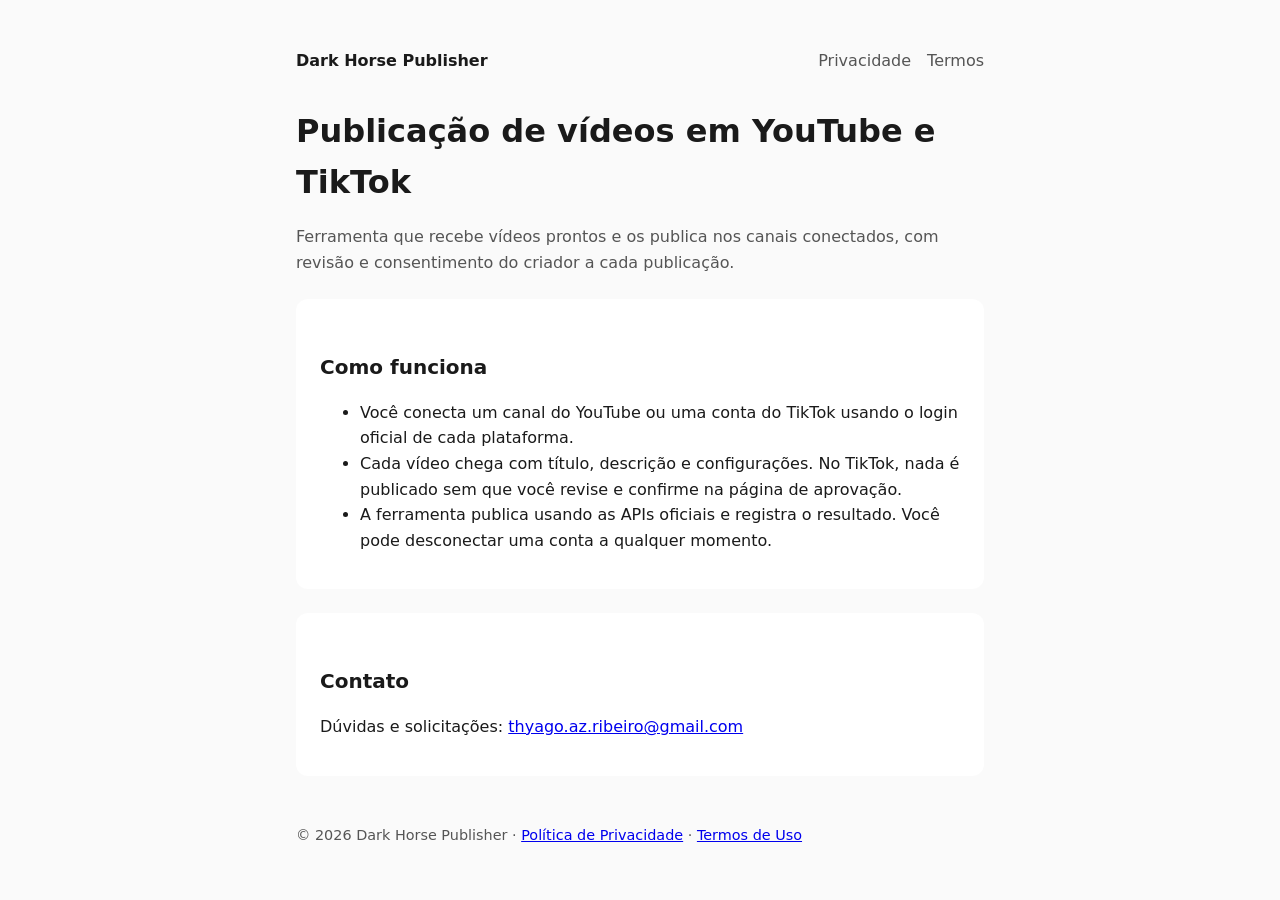
==== index.html @ cd89c03c "Site público: início, privacidade e termos Co-Authored-By: Claude Fable 5.1 <noreply@anthropic.com>" ====
<!doctype html><html lang="pt-BR"><head><meta charset="utf-8"><meta name="viewport" content="width=device-width,initial-scale=1">
<title>Dark Horse Publisher</title><link rel="stylesheet" href="style.css"></head><body><main>
<header><strong>Dark Horse Publisher</strong><nav><a href="/privacidade.html">Privacidade</a><a href="/termos.html">Termos</a></nav></header>
<h1>Publicação de vídeos em YouTube e TikTok</h1>
<p class="muted">Ferramenta que recebe vídeos prontos e os publica nos canais conectados, com revisão e consentimento do criador a cada publicação.</p>
<div class="card"><h2>Como funciona</h2><ul>
<li>Você conecta um canal do YouTube ou uma conta do TikTok usando o login oficial de cada plataforma.</li>
<li>Cada vídeo chega com título, descrição e configurações. No TikTok, nada é publicado sem que você revise e confirme na página de aprovação.</li>
<li>A ferramenta publica usando as APIs oficiais e registra o resultado. Você pode desconectar uma conta a qualquer momento.</li>
</ul></div>
<div class="card"><h2>Contato</h2><p>Dúvidas e solicitações: <a href="mailto:thyago.az.ribeiro@gmail.com">thyago.az.ribeiro@gmail.com</a></p></div>
<footer>© 2026 Dark Horse Publisher · <a href="/privacidade.html">Política de Privacidade</a> · <a href="/termos.html">Termos de Uso</a></footer>
</main></body></html>
---- style.css ----
:root{--bg:#0f1115;--fg:#e6e6e6;--muted:#9aa0a6;--accent:#7c9cff;--card:#171a21}
@media (prefers-color-scheme: light){:root{--bg:#fafafa;--fg:#1a1a1a;--muted:#555;--accent:#2f5bea;--card:#fff}}
*{box-sizing:border-box}body{margin:0;background:var(--bg);color:var(--fg);font:16px/1.6 system-ui,-apple-system,Segoe UI,Roboto,sans-serif}
main{max-width:720px;margin:0 auto;padding:48px 16px}header{display:flex;gap:16px;align-items:center;justify-content:space-between;margin-bottom:32px}
header a{color:var(--muted);text-decoration:none;margin-left:16px}header a:hover{color:var(--accent)}
h1{font-size:2rem;margin:0 0 8px}h2{margin-top:32px;font-size:1.25rem}p,li{color:var(--fg)}.muted{color:var(--muted)}
.card{background:var(--card);border-radius:12px;padding:20px 24px;margin:24px 0}footer{margin-top:48px;color:var(--muted);font-size:.9rem}
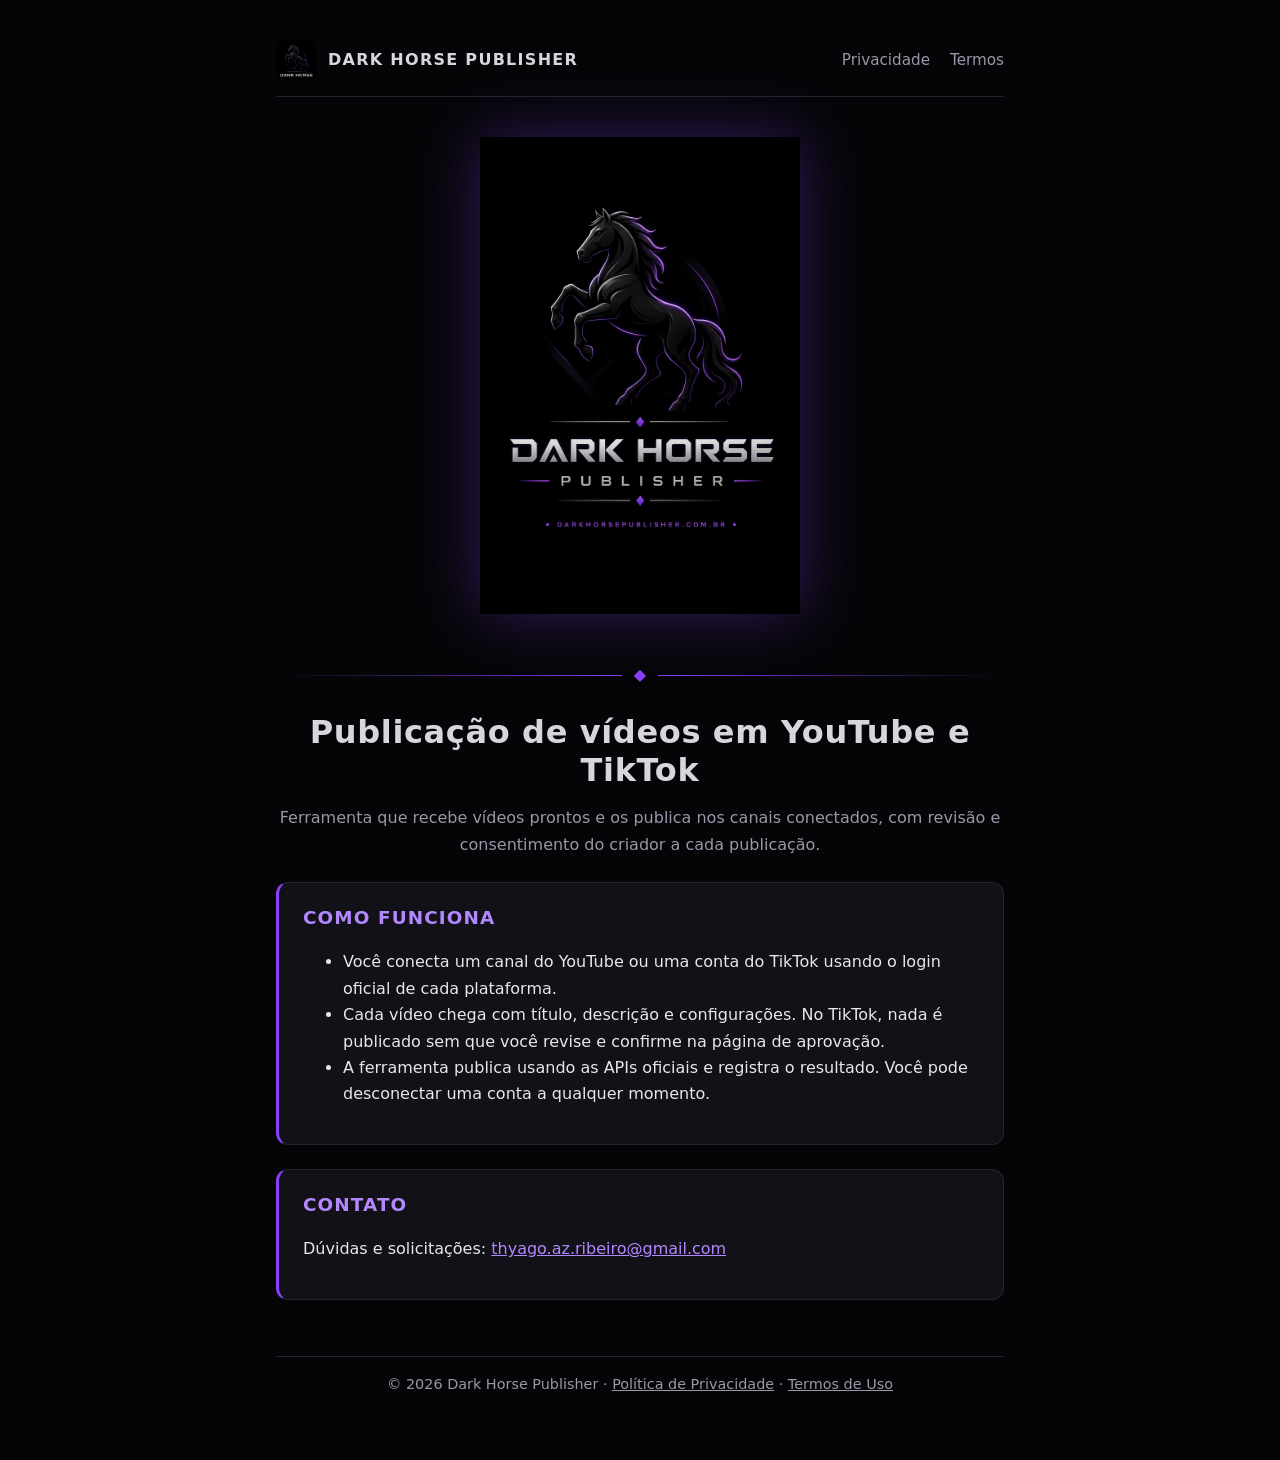
==== commit 8605f869: "Logo e paleta preto/roxo/prata Co-Authored-By: Claude Fable 5.1 <noreply@anthropic.com>" ====
--- a/index.html
+++ b/index.html
@@ -1,8 +1,10 @@
 <!doctype html><html lang="pt-BR"><head><meta charset="utf-8"><meta name="viewport" content="width=device-width,initial-scale=1">
-<title>Dark Horse Publisher</title><link rel="stylesheet" href="style.css"></head><body><main>
-<header><strong>Dark Horse Publisher</strong><nav><a href="/privacidade.html">Privacidade</a><a href="/termos.html">Termos</a></nav></header>
-<h1>Publicação de vídeos em YouTube e TikTok</h1>
-<p class="muted">Ferramenta que recebe vídeos prontos e os publica nos canais conectados, com revisão e consentimento do criador a cada publicação.</p>
+<title>Dark Horse Publisher</title><meta name="description" content="Publicação de vídeos em YouTube e TikTok com revisão e consentimento do criador."><link rel="icon" type="image/png" href="/favicon.png"><link rel="stylesheet" href="style.css"></head><body><main>
+<header><a class="brand" href="/"><img src="/favicon.png" alt="">Dark Horse Publisher</a><nav><a href="/privacidade.html">Privacidade</a><a href="/termos.html">Termos</a></nav></header>
+<div class="hero"><img src="/logo.png" alt="Dark Horse Publisher"></div>
+<div class="rule">◆</div>
+<h1 style="text-align:center">Publicação de vídeos em YouTube e TikTok</h1>
+<p class="muted" style="text-align:center">Ferramenta que recebe vídeos prontos e os publica nos canais conectados, com revisão e consentimento do criador a cada publicação.</p>
 <div class="card"><h2>Como funciona</h2><ul>
 <li>Você conecta um canal do YouTube ou uma conta do TikTok usando o login oficial de cada plataforma.</li>
 <li>Cada vídeo chega com título, descrição e configurações. No TikTok, nada é publicado sem que você revise e confirme na página de aprovação.</li>
--- a/style.css
+++ b/style.css
@@ -1,7 +1,16 @@
-:root{--bg:#0f1115;--fg:#e6e6e6;--muted:#9aa0a6;--accent:#7c9cff;--card:#171a21}
-@media (prefers-color-scheme: light){:root{--bg:#fafafa;--fg:#1a1a1a;--muted:#555;--accent:#2f5bea;--card:#fff}}
-*{box-sizing:border-box}body{margin:0;background:var(--bg);color:var(--fg);font:16px/1.6 system-ui,-apple-system,Segoe UI,Roboto,sans-serif}
-main{max-width:720px;margin:0 auto;padding:48px 16px}header{display:flex;gap:16px;align-items:center;justify-content:space-between;margin-bottom:32px}
-header a{color:var(--muted);text-decoration:none;margin-left:16px}header a:hover{color:var(--accent)}
-h1{font-size:2rem;margin:0 0 8px}h2{margin-top:32px;font-size:1.25rem}p,li{color:var(--fg)}.muted{color:var(--muted)}
-.card{background:var(--card);border-radius:12px;padding:20px 24px;margin:24px 0}footer{margin-top:48px;color:var(--muted);font-size:.9rem}
+:root{--bg:#050507;--bg2:#0d0d12;--fg:#e8e6ee;--muted:#9a97a8;--silver:#d6d6de;--purple:#8a3ffc;--purple-2:#b388ff;--card:#111117;--line:#26222f}
+*{box-sizing:border-box}html{color-scheme:dark}body{margin:0;background:var(--bg);color:var(--fg);font:16px/1.65 system-ui,-apple-system,Segoe UI,Roboto,sans-serif}
+a{color:var(--purple-2)}main{max-width:760px;margin:0 auto;padding:40px 16px 64px}
+header{display:flex;align-items:center;justify-content:space-between;gap:16px;margin-bottom:40px;padding-bottom:16px;border-bottom:1px solid var(--line)}
+.brand{display:flex;align-items:center;gap:12px;text-decoration:none;color:var(--silver);font-weight:700;letter-spacing:.08em;text-transform:uppercase}
+.brand img{width:40px;height:40px;border-radius:8px}
+nav a{color:var(--muted);text-decoration:none;margin-left:20px;font-size:.95rem}nav a:hover{color:var(--purple-2)}
+.hero{text-align:center;margin:8px 0 40px}.hero img{width:min(320px,70vw);height:auto;filter:drop-shadow(0 0 32px rgba(138,63,252,.35))}
+h1{font-size:2rem;line-height:1.2;margin:16px 0 8px;color:var(--silver);letter-spacing:.02em}
+h2{margin:32px 0 8px;font-size:1.15rem;color:var(--purple-2);letter-spacing:.06em;text-transform:uppercase}
+p,li{color:var(--fg)}.muted{color:var(--muted)}
+.card{background:var(--card);border:1px solid var(--line);border-left:3px solid var(--purple);border-radius:12px;padding:20px 24px;margin:24px 0}
+.card h2{margin-top:0}
+.rule{display:flex;align-items:center;gap:12px;color:var(--purple);margin:24px 0}.rule::before,.rule::after{content:"";flex:1;height:1px;background:linear-gradient(90deg,transparent,var(--purple))}.rule::after{background:linear-gradient(90deg,var(--purple),transparent)}
+footer{margin-top:56px;padding-top:16px;border-top:1px solid var(--line);color:var(--muted);font-size:.9rem;text-align:center}
+footer a{color:var(--muted)}footer a:hover{color:var(--purple-2)}
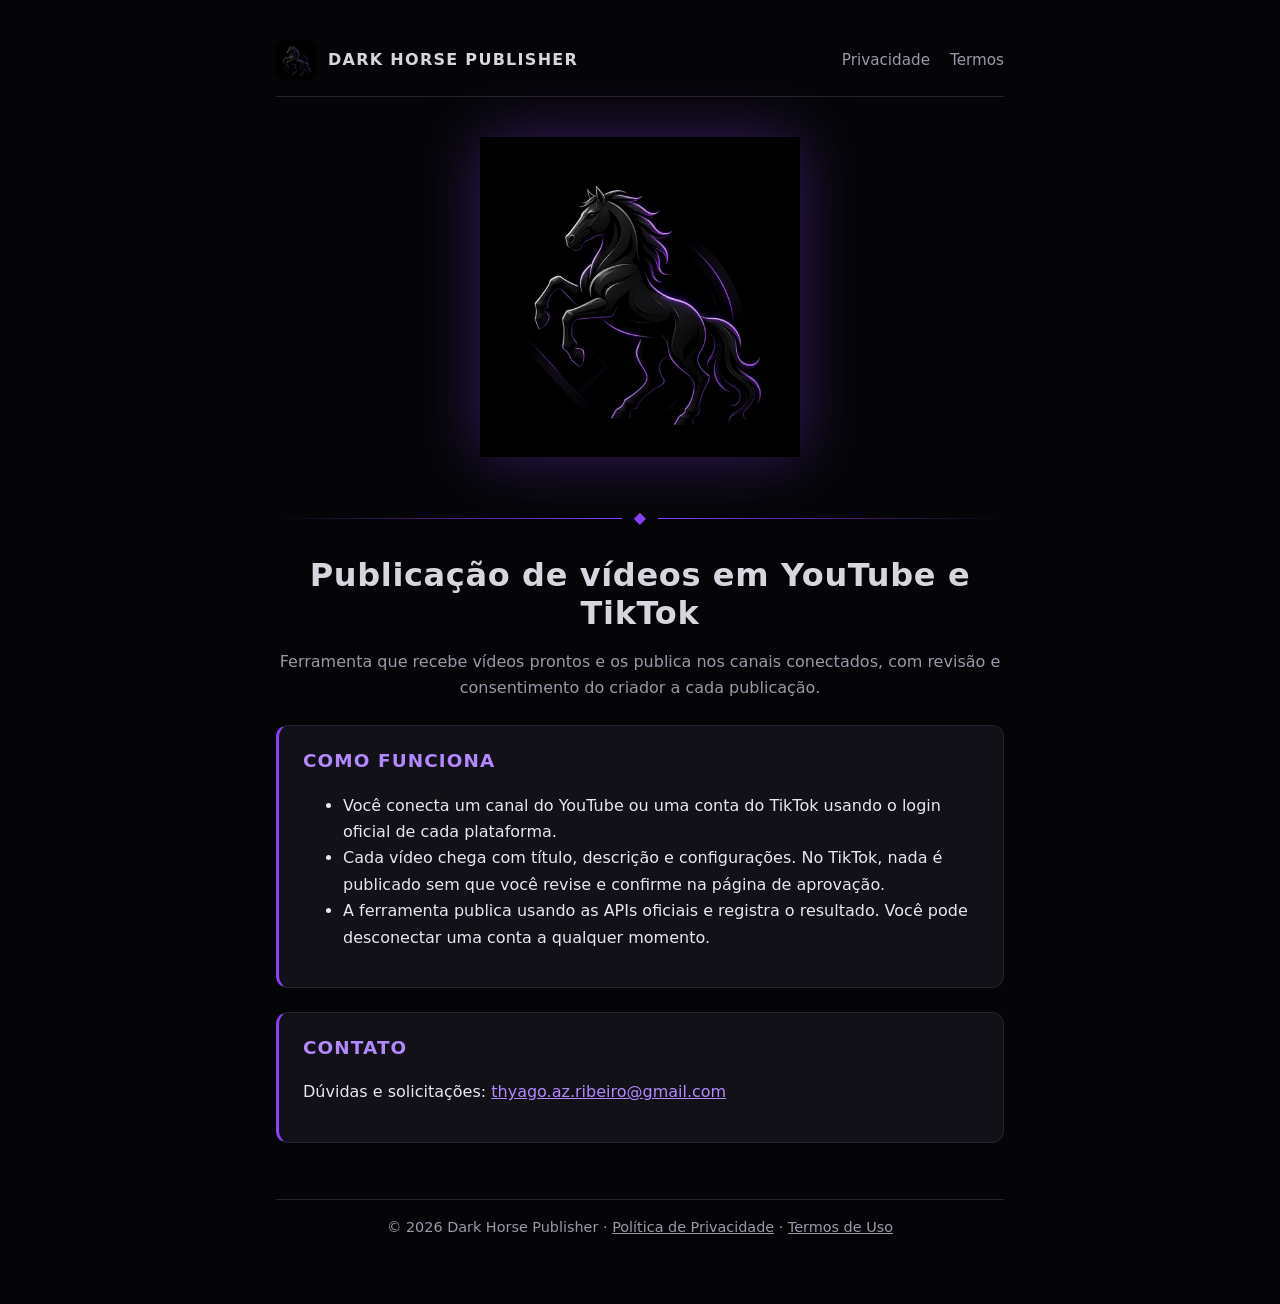
==== commit 254218b5: "Site: hero usa logo-1024.png; logo.png com permissão de leitura Co-Authored-By: Claude Fable 5.1 <no" ====
--- a/index.html
+++ b/index.html
@@ -1,7 +1,7 @@
 <!doctype html><html lang="pt-BR"><head><meta charset="utf-8"><meta name="viewport" content="width=device-width,initial-scale=1">
 <title>Dark Horse Publisher</title><meta name="description" content="Publicação de vídeos em YouTube e TikTok com revisão e consentimento do criador."><link rel="icon" type="image/png" href="/favicon.png"><link rel="stylesheet" href="style.css"></head><body><main>
 <header><a class="brand" href="/"><img src="/favicon.png" alt="">Dark Horse Publisher</a><nav><a href="/privacidade.html">Privacidade</a><a href="/termos.html">Termos</a></nav></header>
-<div class="hero"><img src="/logo.png" alt="Dark Horse Publisher"></div>
+<div class="hero"><img src="/logo-1024.png" alt="Dark Horse Publisher"></div>
 <div class="rule">◆</div>
 <h1 style="text-align:center">Publicação de vídeos em YouTube e TikTok</h1>
 <p class="muted" style="text-align:center">Ferramenta que recebe vídeos prontos e os publica nos canais conectados, com revisão e consentimento do criador a cada publicação.</p>
